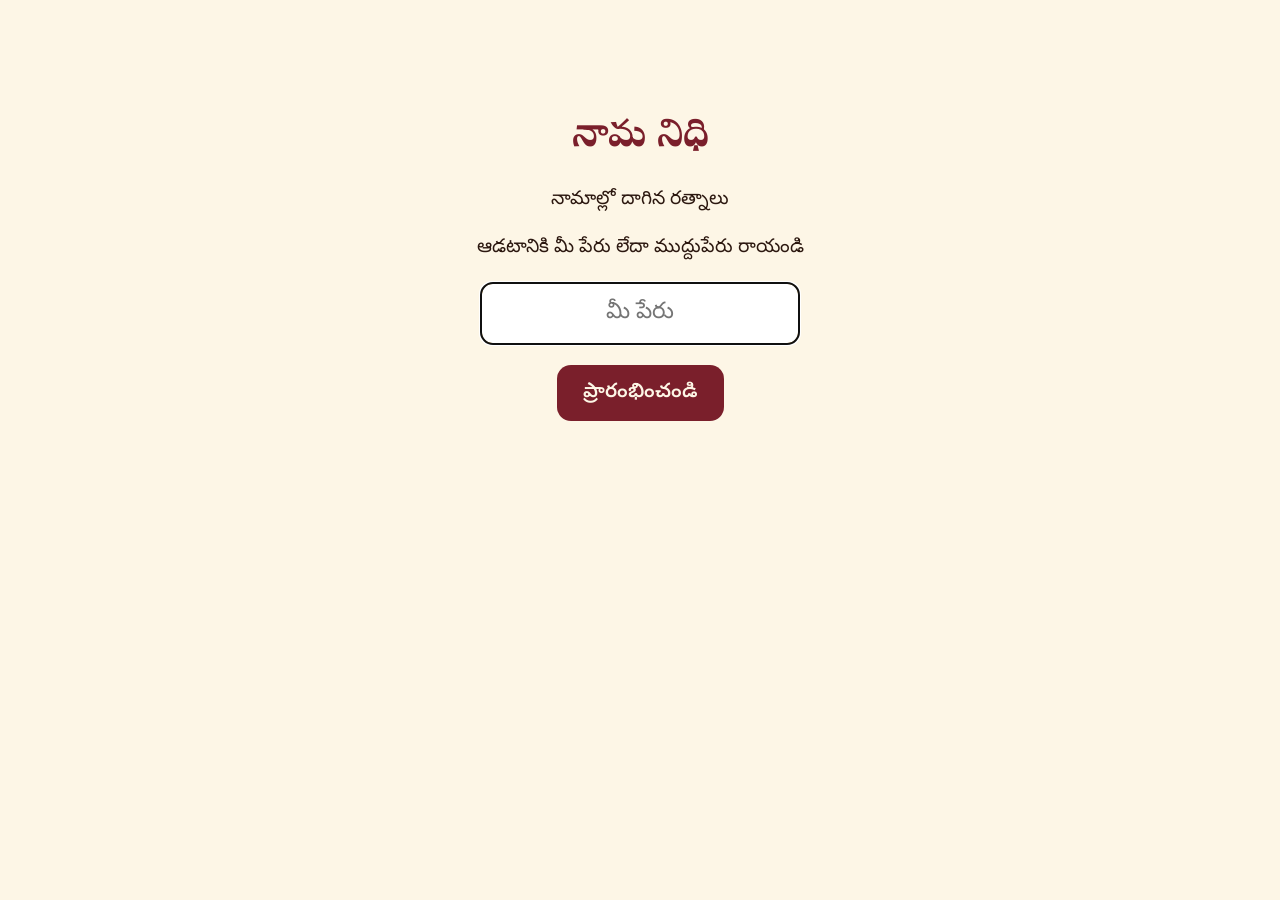
==== index.html @ 3dfd0f1e "Build Nama Nidhi v1: word-search game + Likhita Japam + Supabase scoreboard Vanilla JS/HTML/CSS, no " ====
<!doctype html>
<html lang="te">
<head>
<meta charset="UTF-8" />
<meta name="viewport" content="width=device-width, initial-scale=1, maximum-scale=1, user-scalable=no" />
<title>నామ నిధి — నామాల్లో దాగిన రత్నాలు</title>
<link rel="preconnect" href="https://fonts.googleapis.com" />
<link rel="preconnect" href="https://fonts.gstatic.com" crossorigin />
<link href="https://fonts.googleapis.com/css2?family=Noto+Serif+Telugu:wght@500;700&family=Noto+Sans+Telugu:wght@400;600;700&display=swap" rel="stylesheet" />
<link rel="stylesheet" href="css/styles.css" />
</head>
<body>
<div id="app"></div>
<script type="module" src="js/app.js"></script>
</body>
</html>
---- css/styles.css ----
:root {
  --maroon: #7a1f2b;
  --maroon-dark: #551520;
  --gold: #c99a3f;
  --gold-light: #e7c877;
  --cream: #fdf6e6;
  --cream-deep: #f5e8c6;
  --ink: #2c1810;
  --ink-soft: #5a3d2b;
  --good: #2e6b3e;
  --bad: #a3313f;
  --radius: 18px;
}

* { box-sizing: border-box; }

html, body {
  margin: 0;
  padding: 0;
  background: var(--cream);
  color: var(--ink);
  font-family: 'Noto Sans Telugu', sans-serif;
  font-size: 19px;
  line-height: 1.5;
  -webkit-tap-highlight-color: transparent;
}

h1, h2, h3, .display {
  font-family: 'Noto Serif Telugu', serif;
  color: var(--maroon);
  margin: 0 0 0.4em;
}

#app {
  max-width: 720px;
  margin: 0 auto;
  min-height: 100vh;
  padding: 20px 16px 48px;
}

.top-bar {
  display: flex;
  align-items: center;
  justify-content: space-between;
  gap: 12px;
  margin-bottom: 20px;
}

.top-bar .player {
  font-size: 0.85rem;
  color: var(--ink-soft);
}

.title-block {
  text-align: center;
  margin-bottom: 28px;
}

.title-block .tagline {
  color: var(--ink-soft);
  font-size: 0.95rem;
}

/* Buttons ---------------------------------------------------------- */

.btn {
  display: inline-flex;
  align-items: center;
  justify-content: center;
  gap: 8px;
  min-height: 56px;
  padding: 12px 24px;
  border-radius: 14px;
  border: 2px solid transparent;
  font-family: 'Noto Sans Telugu', sans-serif;
  font-size: 1.05rem;
  font-weight: 600;
  cursor: pointer;
  text-align: center;
  transition: transform 0.08s ease, background 0.15s ease;
}
.btn:active { transform: scale(0.97); }

.btn-primary {
  background: var(--maroon);
  color: var(--cream);
}
.btn-primary:hover { background: var(--maroon-dark); }

.btn-secondary {
  background: var(--cream-deep);
  color: var(--maroon);
  border-color: var(--gold);
}

.btn-link {
  background: none;
  border: none;
  color: var(--maroon);
  text-decoration: underline;
  min-height: auto;
  padding: 4px 8px;
  font-size: 0.95rem;
}

.btn-block { display: flex; width: 100%; }

.btn-row {
  display: flex;
  gap: 12px;
  flex-wrap: wrap;
  justify-content: center;
}

.speak-btn {
  min-height: 40px;
  min-width: 40px;
  border-radius: 50%;
  border: 2px solid var(--gold);
  background: var(--cream-deep);
  color: var(--maroon);
  font-size: 1.1rem;
  cursor: pointer;
  padding: 0;
}

/* Cards -------------------------------------------------------------- */

.card-grid {
  display: grid;
  grid-template-columns: repeat(auto-fit, minmax(260px, 1fr));
  gap: 16px;
}

.card {
  display: block;
  width: 100%;
  text-align: right;
  background: white;
  border: 2px solid var(--gold-light);
  border-radius: var(--radius);
  padding: 20px;
  cursor: pointer;
  font-family: inherit;
  color: var(--ink);
}
.card:active { transform: scale(0.98); }

.card .card-title {
  font-family: 'Noto Serif Telugu', serif;
  font-size: 1.3rem;
  color: var(--maroon);
  margin-bottom: 6px;
}
.card .card-sub {
  color: var(--ink-soft);
  font-size: 0.9rem;
}

.badge {
  display: inline-block;
  background: var(--gold-light);
  color: var(--maroon-dark);
  border-radius: 999px;
  padding: 2px 12px;
  font-size: 0.8rem;
  margin-top: 8px;
}

.mode-choice {
  display: grid;
  gap: 20px;
}
.mode-btn {
  padding: 32px 20px;
  border-radius: 24px;
  border: 3px solid var(--gold);
  background: linear-gradient(180deg, #fff, var(--cream-deep));
  cursor: pointer;
  text-align: center;
}
.mode-btn .display { font-size: 1.6rem; margin-bottom: 6px; }
.mode-btn .sub { color: var(--ink-soft); }

/* Name gate ------------------------------------------------------------ */

.name-gate {
  text-align: center;
  padding-top: 10vh;
}
.name-gate input {
  font-size: 1.2rem;
  padding: 14px 16px;
  border-radius: 12px;
  border: 2px solid var(--gold);
  width: 100%;
  max-width: 320px;
  margin: 20px auto;
  display: block;
  font-family: 'Noto Sans Telugu', sans-serif;
  text-align: center;
}

/* Grid / temple-arch frame --------------------------------------------- */

.grid-frame {
  border: 6px solid var(--gold);
  border-radius: 120px 120px 22px 22px;
  background: var(--cream-deep);
  padding: 22px 16px 16px;
  margin: 0 auto 20px;
  max-width: 560px;
  box-shadow: inset 0 0 0 3px var(--cream);
}

.grid {
  display: grid;
  gap: 4px;
  touch-action: none;
  user-select: none;
  margin: 0 auto;
  max-width: 480px;
}

.cell {
  aspect-ratio: 1;
  display: flex;
  align-items: center;
  justify-content: center;
  background: white;
  border-radius: 8px;
  font-weight: 700;
  font-size: clamp(0.75rem, 3vw, 1.15rem);
  color: var(--ink);
  border: 1px solid #e8dcb8;
}

.cell.selected { background: var(--gold-light); }
.cell.found { background: #dff0e2; color: var(--good); border-color: var(--good); }
.cell.wrong { background: #f6d6da; color: var(--bad); border-color: var(--bad); }
.cell.nudge { background: var(--gold-light); box-shadow: 0 0 0 3px var(--gold); animation: glow 1.2s ease-in-out infinite alternate; }

@keyframes glow {
  from { box-shadow: 0 0 0 2px var(--gold); }
  to { box-shadow: 0 0 10px 4px var(--gold); }
}

/* Hints panel ------------------------------------------------------------ */

.hints-panel {
  background: white;
  border: 2px solid var(--gold-light);
  border-radius: var(--radius);
  padding: 16px 18px;
}
.hints-panel h3 { font-size: 1.05rem; }
.hint-item {
  display: flex;
  align-items: baseline;
  gap: 8px;
  padding: 10px 0;
  border-bottom: 1px solid var(--cream-deep);
}
.hint-item:last-child { border-bottom: none; }
.hint-item .hint-word {
  font-family: 'Noto Serif Telugu', serif;
  font-weight: 700;
  color: var(--maroon);
  min-width: 2ch;
}
.hint-item.pending .hint-word { visibility: hidden; }
.hint-item .hint-meaning { color: var(--ink-soft); font-size: 0.92rem; }
.hint-item.found { opacity: 1; }
.hint-item.pending { opacity: 0.9; }

.game-toolbar {
  display: flex;
  justify-content: center;
  gap: 12px;
  margin: 16px 0;
  flex-wrap: wrap;
}

/* Japam ------------------------------------------------------------------ */

.japam-word {
  text-align: center;
  font-family: 'Noto Serif Telugu', serif;
  font-size: 2.2rem;
  color: var(--maroon);
  margin: 12px 0 20px;
}

.japam-surface {
  display: flex;
  justify-content: center;
  gap: 6px;
  flex-wrap: wrap;
  touch-action: none;
  user-select: none;
  margin-bottom: 24px;
}
.japam-surface .cell {
  width: clamp(36px, 9vw, 56px);
  aspect-ratio: 1;
  border-radius: 10px;
  font-size: clamp(1rem, 4vw, 1.4rem);
}

.mala {
  display: flex;
  justify-content: center;
  gap: 8px;
  flex-wrap: wrap;
  margin: 16px 0 24px;
}
.bead {
  width: 22px;
  height: 22px;
  border-radius: 50%;
  background: var(--cream-deep);
  border: 2px solid var(--gold);
}
.bead.filled { background: var(--gold); }

.completion-beat {
  text-align: center;
  padding: 32px 12px;
  color: var(--maroon);
  font-family: 'Noto Serif Telugu', serif;
  font-size: 1.3rem;
}

/* Scoreboard --------------------------------------------------------------- */

.score-section { margin-bottom: 28px; }
.score-table {
  width: 100%;
  border-collapse: collapse;
  background: white;
  border-radius: var(--radius);
  overflow: hidden;
  border: 2px solid var(--gold-light);
}
.score-table th, .score-table td {
  padding: 10px 14px;
  text-align: right;
  border-bottom: 1px solid var(--cream-deep);
}
.score-table th { background: var(--cream-deep); color: var(--maroon); }
.score-note { color: var(--ink-soft); font-size: 0.85rem; margin-top: 8px; }

/* Level complete ----------------------------------------------------------- */

.complete-screen {
  text-align: center;
  padding: 8vh 12px;
}
.complete-screen .glow {
  font-size: 3rem;
  margin-bottom: 16px;
}

@media (max-width: 420px) {
  html, body { font-size: 17px; }
  .grid-frame { border-radius: 80px 80px 18px 18px; padding: 16px 8px 10px; }
}
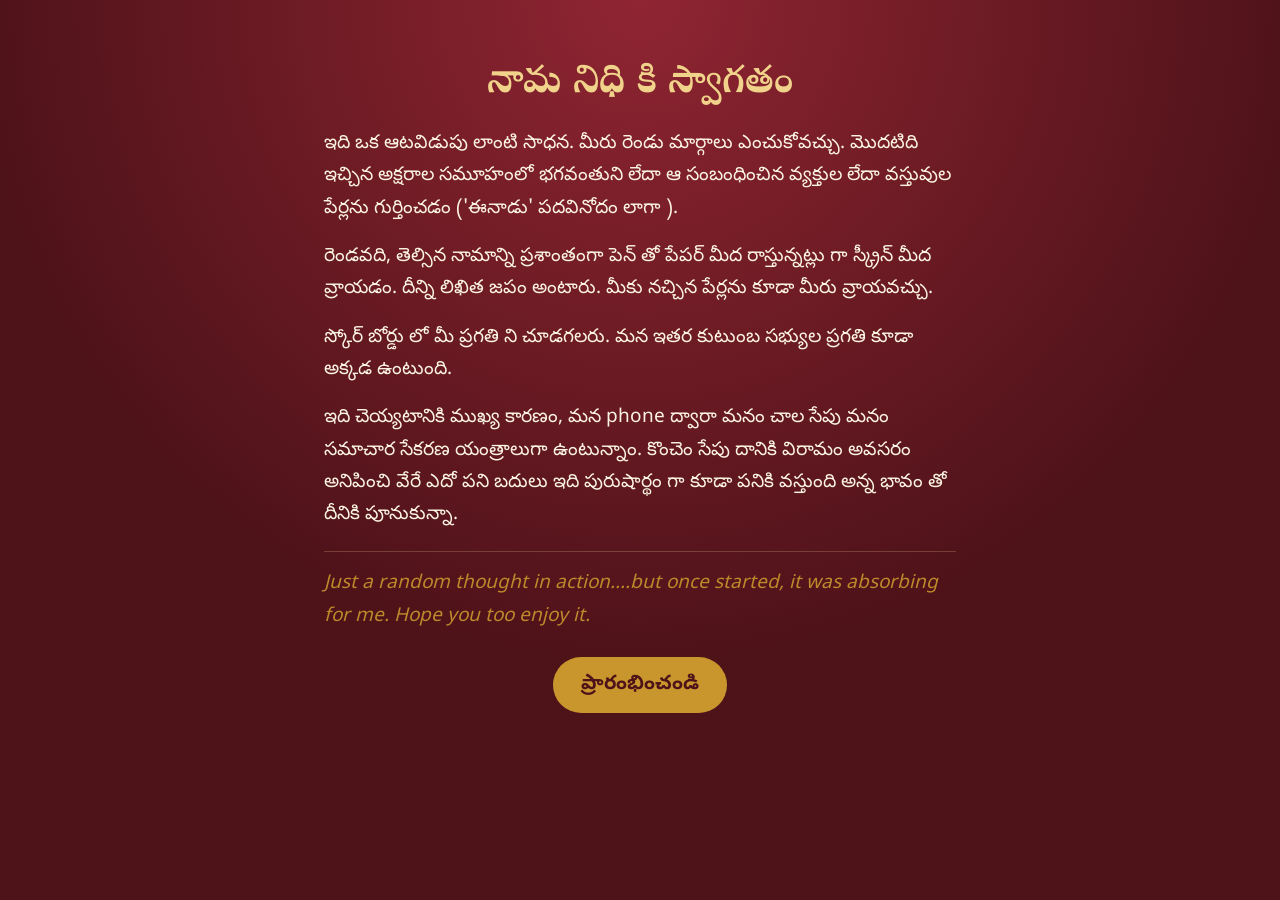
==== commit acf8ed73: "Add app icon: golden Om glow on the app's dark maroon ground Wires the user-provided icon set as the" ====
--- a/index.html
+++ b/index.html
@@ -4,6 +4,11 @@
 <meta charset="UTF-8" />
 <meta name="viewport" content="width=device-width, initial-scale=1, maximum-scale=1, user-scalable=no" />
 <title>నామ నిధి — నామాల్లో దాగిన రత్నాలు</title>
+<link rel="icon" type="image/png" sizes="32x32" href="icons/aum-32.png" />
+<link rel="icon" type="image/png" sizes="16x16" href="icons/aum-16.png" />
+<link rel="apple-touch-icon" sizes="180x180" href="icons/aum-180.png" />
+<link rel="manifest" href="site.webmanifest" />
+<meta name="theme-color" content="#4e1219" />
 <link rel="preconnect" href="https://fonts.googleapis.com" />
 <link rel="preconnect" href="https://fonts.gstatic.com" crossorigin />
 <link href="https://fonts.googleapis.com/css2?family=Noto+Serif+Telugu:wght@500;700&family=Noto+Sans+Telugu:wght@400;600;700&display=swap" rel="stylesheet" />
--- a/css/styles.css
+++ b/css/styles.css
@@ -1,34 +1,34 @@
 :root {
+  --cream: #fbf3e1;
   --maroon: #7a1f2b;
-  --maroon-dark: #551520;
-  --gold: #c99a3f;
-  --gold-light: #e7c877;
-  --cream: #fdf6e6;
-  --cream-deep: #f5e8c6;
-  --ink: #2c1810;
-  --ink-soft: #5a3d2b;
-  --good: #2e6b3e;
-  --bad: #a3313f;
+  --deep-maroon: #4e1219;
+  --gold: #c9962e;
+  --gold-light: #f0d28b;
+  --sandal: #8b5e3c;
+  --found: #3e7a4b;
+  --wrong: #b23a2e;
   --radius: 18px;
 }
 
-* { box-sizing: border-box; }
+* { box-sizing: border-box; -webkit-tap-highlight-color: transparent; }
 
 html, body {
   margin: 0;
   padding: 0;
-  background: var(--cream);
-  color: var(--ink);
+  min-height: 100vh;
+  background: radial-gradient(circle at 50% 0%, #8f2532 0%, var(--deep-maroon) 60%);
+  color: var(--cream);
   font-family: 'Noto Sans Telugu', sans-serif;
   font-size: 19px;
   line-height: 1.5;
-  -webkit-tap-highlight-color: transparent;
+  user-select: none;
 }
 
 h1, h2, h3, .display {
   font-family: 'Noto Serif Telugu', serif;
-  color: var(--maroon);
+  color: var(--gold-light);
   margin: 0 0 0.4em;
+  letter-spacing: 0.3px;
 }
 
 #app {
@@ -48,7 +48,7 @@
 
 .top-bar .player {
   font-size: 0.85rem;
-  color: var(--ink-soft);
+  color: var(--gold);
 }
 
 .title-block {
@@ -56,8 +56,8 @@
   margin-bottom: 28px;
 }
 
-.title-block .tagline {
-  color: var(--ink-soft);
+.title-block .tagline, .tagline {
+  color: var(--gold);
   font-size: 0.95rem;
 }
 
@@ -69,12 +69,12 @@
   justify-content: center;
   gap: 8px;
   min-height: 56px;
-  padding: 12px 24px;
-  border-radius: 14px;
+  padding: 12px 26px;
+  border-radius: 999px;
   border: 2px solid transparent;
   font-family: 'Noto Sans Telugu', sans-serif;
   font-size: 1.05rem;
-  font-weight: 600;
+  font-weight: 700;
   cursor: pointer;
   text-align: center;
   transition: transform 0.08s ease, background 0.15s ease;
@@ -82,21 +82,21 @@
 .btn:active { transform: scale(0.97); }
 
 .btn-primary {
-  background: var(--maroon);
-  color: var(--cream);
-}
-.btn-primary:hover { background: var(--maroon-dark); }
+  background: var(--gold);
+  color: var(--deep-maroon);
+}
+.btn-primary:hover { background: var(--gold-light); }
 
 .btn-secondary {
-  background: var(--cream-deep);
-  color: var(--maroon);
+  background: transparent;
+  color: var(--gold-light);
   border-color: var(--gold);
 }
 
 .btn-link {
   background: none;
   border: none;
-  color: var(--maroon);
+  color: var(--gold-light);
   text-decoration: underline;
   min-height: auto;
   padding: 4px 8px;
@@ -112,18 +112,6 @@
   justify-content: center;
 }
 
-.speak-btn {
-  min-height: 40px;
-  min-width: 40px;
-  border-radius: 50%;
-  border: 2px solid var(--gold);
-  background: var(--cream-deep);
-  color: var(--maroon);
-  font-size: 1.1rem;
-  cursor: pointer;
-  padding: 0;
-}
-
 /* Cards -------------------------------------------------------------- */
 
 .card-grid {
@@ -136,35 +124,38 @@
   display: block;
   width: 100%;
   text-align: right;
-  background: white;
-  border: 2px solid var(--gold-light);
+  background: linear-gradient(180deg, rgba(255, 255, 255, 0.06), rgba(0, 0, 0, 0.15));
+  border: 2px solid var(--gold);
   border-radius: var(--radius);
   padding: 20px;
   cursor: pointer;
   font-family: inherit;
-  color: var(--ink);
+  color: var(--cream);
+  box-shadow: 0 8px 20px rgba(0, 0, 0, 0.25);
 }
 .card:active { transform: scale(0.98); }
 
 .card .card-title {
   font-family: 'Noto Serif Telugu', serif;
   font-size: 1.3rem;
-  color: var(--maroon);
+  color: var(--gold-light);
   margin-bottom: 6px;
 }
 .card .card-sub {
-  color: var(--ink-soft);
+  color: var(--cream);
+  opacity: 0.8;
   font-size: 0.9rem;
 }
 
 .badge {
   display: inline-block;
   background: var(--gold-light);
-  color: var(--maroon-dark);
+  color: var(--deep-maroon);
   border-radius: 999px;
   padding: 2px 12px;
   font-size: 0.8rem;
   margin-top: 8px;
+  font-weight: 700;
 }
 
 .mode-choice {
@@ -175,12 +166,34 @@
   padding: 32px 20px;
   border-radius: 24px;
   border: 3px solid var(--gold);
-  background: linear-gradient(180deg, #fff, var(--cream-deep));
+  background: linear-gradient(180deg, rgba(255, 255, 255, 0.06), rgba(0, 0, 0, 0.15));
+  box-shadow: 0 0 0 6px rgba(201, 150, 46, 0.12), 0 12px 30px rgba(0, 0, 0, 0.35);
   cursor: pointer;
   text-align: center;
-}
-.mode-btn .display { font-size: 1.6rem; margin-bottom: 6px; }
-.mode-btn .sub { color: var(--ink-soft); }
+  color: var(--cream);
+}
+.mode-btn .display { font-size: 1.6rem; margin-bottom: 6px; color: var(--gold-light); }
+.mode-btn .sub { color: var(--cream); opacity: 0.85; }
+
+/* Intro ------------------------------------------------------------------ */
+
+.intro-screen {
+  max-width: 640px;
+  margin: 0 auto;
+  padding: 4vh 4px 2vh;
+}
+.intro-screen p {
+  margin: 0 0 16px;
+  line-height: 1.7;
+}
+.intro-screen .intro-signature {
+  margin-top: 20px;
+  padding-top: 16px;
+  border-top: 1px solid rgba(240, 210, 139, 0.25);
+  font-style: italic;
+  color: var(--gold);
+  opacity: 0.9;
+}
 
 /* Name gate ------------------------------------------------------------ */
 
@@ -188,7 +201,8 @@
   text-align: center;
   padding-top: 10vh;
 }
-.name-gate input {
+
+.text-input {
   font-size: 1.2rem;
   padding: 14px 16px;
   border-radius: 12px;
@@ -199,18 +213,26 @@
   display: block;
   font-family: 'Noto Sans Telugu', sans-serif;
   text-align: center;
+  background: var(--cream);
+  color: var(--deep-maroon);
+}
+
+.custom-word-block {
+  margin-top: 28px;
+  padding-top: 20px;
+  border-top: 1px solid rgba(240, 210, 139, 0.25);
 }
 
 /* Grid / temple-arch frame --------------------------------------------- */
 
 .grid-frame {
-  border: 6px solid var(--gold);
-  border-radius: 120px 120px 22px 22px;
-  background: var(--cream-deep);
-  padding: 22px 16px 16px;
+  border: 3px solid var(--gold);
+  border-radius: 24px 24px 10px 10px;
+  background: linear-gradient(180deg, rgba(255, 255, 255, 0.04), rgba(0, 0, 0, 0.15));
+  padding: 16px;
   margin: 0 auto 20px;
   max-width: 560px;
-  box-shadow: inset 0 0 0 3px var(--cream);
+  box-shadow: 0 0 0 6px rgba(201, 150, 46, 0.15), 0 12px 30px rgba(0, 0, 0, 0.4);
 }
 
 .grid {
@@ -227,18 +249,24 @@
   display: flex;
   align-items: center;
   justify-content: center;
-  background: white;
+  background: var(--cream);
   border-radius: 8px;
   font-weight: 700;
-  font-size: clamp(0.75rem, 3vw, 1.15rem);
-  color: var(--ink);
-  border: 1px solid #e8dcb8;
+  font-size: var(--cell-font-size, clamp(0.75rem, 3vw, 1.15rem));
+  color: var(--deep-maroon);
+  transition: background 0.15s, color 0.15s, transform 0.1s;
 }
 
 .cell.selected { background: var(--gold-light); }
-.cell.found { background: #dff0e2; color: var(--good); border-color: var(--good); }
-.cell.wrong { background: #f6d6da; color: var(--bad); border-color: var(--bad); }
+.cell.found { background: var(--found); color: #fff; }
+.cell.wrong { background: var(--wrong); color: #fff; }
 .cell.nudge { background: var(--gold-light); box-shadow: 0 0 0 3px var(--gold); animation: glow 1.2s ease-in-out infinite alternate; }
+.cell.direction-hint { box-shadow: 0 0 0 3px var(--found); animation: glow-green 0.8s ease-in-out infinite alternate; }
+
+@keyframes glow-green {
+  from { box-shadow: 0 0 0 2px var(--found); }
+  to { box-shadow: 0 0 8px 3px var(--found); }
+}
 
 @keyframes glow {
   from { box-shadow: 0 0 0 2px var(--gold); }
@@ -248,30 +276,38 @@
 /* Hints panel ------------------------------------------------------------ */
 
 .hints-panel {
-  background: white;
-  border: 2px solid var(--gold-light);
-  border-radius: var(--radius);
-  padding: 16px 18px;
-}
-.hints-panel h3 { font-size: 1.05rem; }
+  background: transparent;
+  padding: 0;
+}
+.hints-panel h3 {
+  font-size: 1.05rem;
+  color: var(--gold-light);
+  border-bottom: 1px solid rgba(240, 210, 139, 0.35);
+  padding-bottom: 6px;
+}
 .hint-item {
   display: flex;
   align-items: baseline;
-  gap: 8px;
-  padding: 10px 0;
-  border-bottom: 1px solid var(--cream-deep);
-}
-.hint-item:last-child { border-bottom: none; }
+  gap: 10px;
+  padding: 10px 12px;
+  border-radius: 12px;
+  background: rgba(255, 255, 255, 0.06);
+  margin-bottom: 8px;
+}
 .hint-item .hint-word {
   font-family: 'Noto Serif Telugu', serif;
   font-weight: 700;
-  color: var(--maroon);
-  min-width: 2ch;
-}
-.hint-item.pending .hint-word { visibility: hidden; }
-.hint-item .hint-meaning { color: var(--ink-soft); font-size: 0.92rem; }
-.hint-item.found { opacity: 1; }
-.hint-item.pending { opacity: 0.9; }
+  color: var(--gold-light);
+  min-width: 3ch;
+}
+.hint-item.pending .hint-word {
+  color: transparent;
+  text-shadow: 0 0 8px rgba(240, 210, 139, 0.5);
+  background: rgba(240, 210, 139, 0.15);
+  border-radius: 6px;
+}
+.hint-item .hint-meaning { color: var(--cream); opacity: 0.85; font-size: 0.92rem; }
+.hint-item.found { background: rgba(62, 122, 75, 0.35); }
 
 .game-toolbar {
   display: flex;
@@ -287,24 +323,26 @@
   text-align: center;
   font-family: 'Noto Serif Telugu', serif;
   font-size: 2.2rem;
-  color: var(--maroon);
+  color: var(--gold-light);
   margin: 12px 0 20px;
 }
 
-.japam-surface {
-  display: flex;
-  justify-content: center;
-  gap: 6px;
-  flex-wrap: wrap;
+.japam-surface-frame {
+  border: 3px solid var(--gold);
+  border-radius: 24px 24px 10px 10px;
+  background: var(--cream);
+  padding: 8px;
+  margin: 0 auto 24px;
+  max-width: 640px;
+  box-shadow: 0 0 0 6px rgba(201, 150, 46, 0.15), 0 12px 30px rgba(0, 0, 0, 0.4);
+}
+.japam-surface-frame canvas {
+  display: block;
+  width: 100%;
+  height: auto;
   touch-action: none;
   user-select: none;
-  margin-bottom: 24px;
-}
-.japam-surface .cell {
-  width: clamp(36px, 9vw, 56px);
-  aspect-ratio: 1;
-  border-radius: 10px;
-  font-size: clamp(1rem, 4vw, 1.4rem);
+  border-radius: 12px;
 }
 
 .mala {
@@ -318,7 +356,7 @@
   width: 22px;
   height: 22px;
   border-radius: 50%;
-  background: var(--cream-deep);
+  background: rgba(255, 255, 255, 0.06);
   border: 2px solid var(--gold);
 }
 .bead.filled { background: var(--gold); }
@@ -326,7 +364,7 @@
 .completion-beat {
   text-align: center;
   padding: 32px 12px;
-  color: var(--maroon);
+  color: var(--gold-light);
   font-family: 'Noto Serif Telugu', serif;
   font-size: 1.3rem;
 }
@@ -337,31 +375,34 @@
 .score-table {
   width: 100%;
   border-collapse: collapse;
-  background: white;
+  background: rgba(255, 255, 255, 0.04);
   border-radius: var(--radius);
   overflow: hidden;
-  border: 2px solid var(--gold-light);
+  border: 2px solid var(--gold);
 }
 .score-table th, .score-table td {
   padding: 10px 14px;
   text-align: right;
-  border-bottom: 1px solid var(--cream-deep);
-}
-.score-table th { background: var(--cream-deep); color: var(--maroon); }
-.score-note { color: var(--ink-soft); font-size: 0.85rem; margin-top: 8px; }
+  border-bottom: 1px solid rgba(240, 210, 139, 0.2);
+  color: var(--cream);
+}
+.score-table th { background: rgba(0, 0, 0, 0.2); color: var(--gold-light); }
+.score-note { color: var(--gold); opacity: 0.9; font-size: 0.85rem; margin-top: 8px; }
+.field-error { color: var(--wrong); font-size: 0.9rem; margin-top: 6px; }
 
 /* Level complete ----------------------------------------------------------- */
 
 .complete-screen {
   text-align: center;
   padding: 8vh 12px;
-}
-.complete-screen .glow {
+  color: var(--gold-light);
+}
+.complete-screen .glow, .completion-beat .glow {
   font-size: 3rem;
   margin-bottom: 16px;
 }
 
 @media (max-width: 420px) {
   html, body { font-size: 17px; }
-  .grid-frame { border-radius: 80px 80px 18px 18px; padding: 16px 8px 10px; }
-}
+  .grid-frame { border-radius: 18px 18px 8px 8px; padding: 12px; }
+}
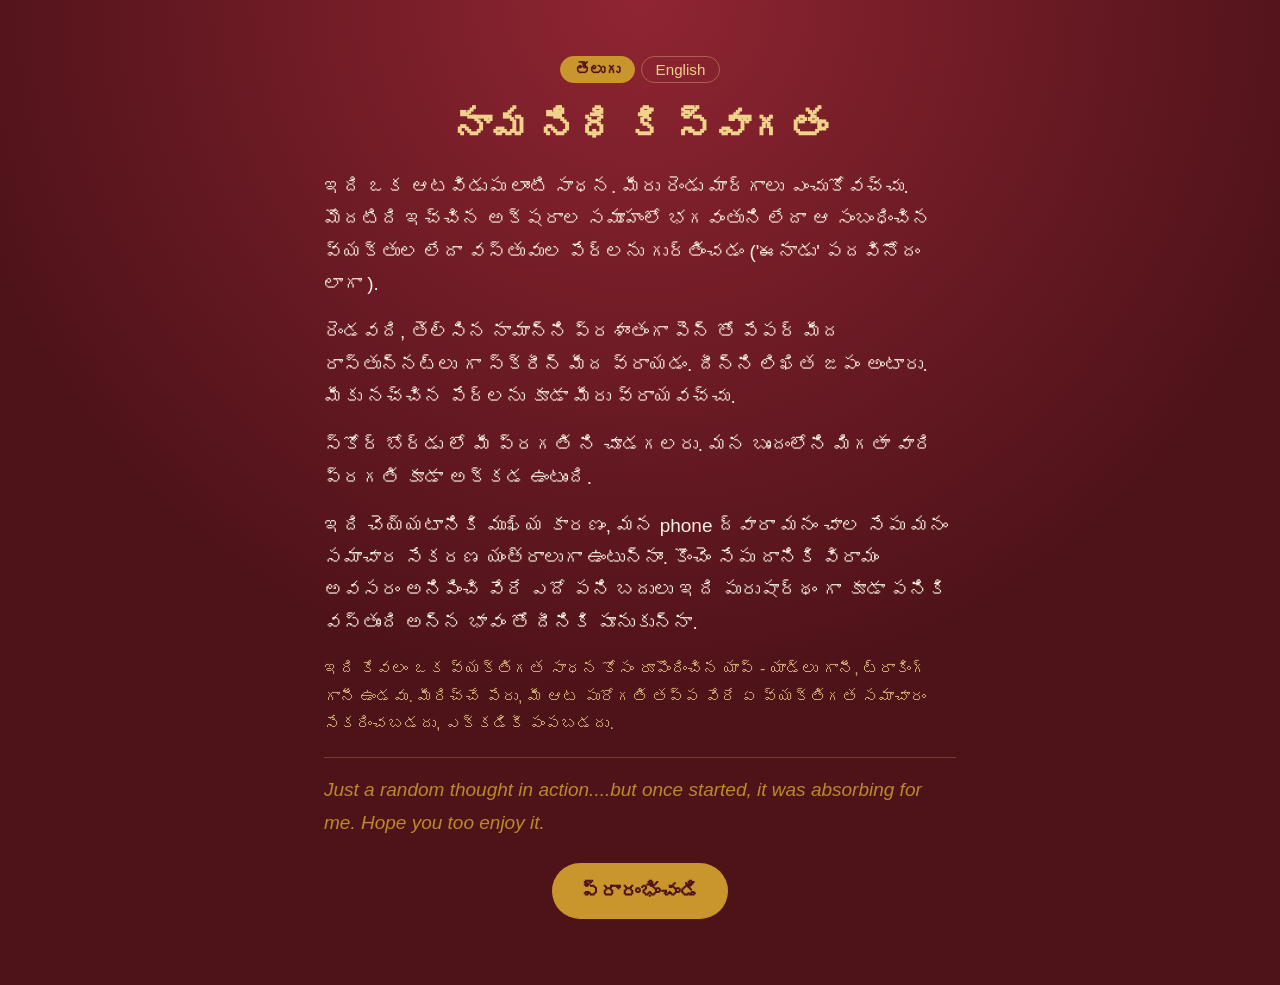
==== commit 0f9af789: "Fix stored XSS in player names/leaderboard, add CSP, pin supabase-js Found while doing a security pa" ====
--- a/index.html
+++ b/index.html
@@ -9,6 +9,10 @@
 <link rel="apple-touch-icon" sizes="180x180" href="icons/aum-180.png" />
 <link rel="manifest" href="site.webmanifest" />
 <meta name="theme-color" content="#4e1219" />
+<!-- Defense-in-depth: even if an escaping bug ever slipped a stray tag
+     into rendered HTML (see js/app.js's escapeHtml), this blocks it from
+     loading or running anything outside what the app itself needs. -->
+<meta http-equiv="Content-Security-Policy" content="default-src 'self'; script-src 'self' https://esm.sh; style-src 'self' 'unsafe-inline' https://fonts.googleapis.com; font-src https://fonts.gstatic.com; img-src 'self' data:; connect-src 'self' https://esm.sh https://*.supabase.co; object-src 'none'; base-uri 'self';" />
 <link rel="preconnect" href="https://fonts.googleapis.com" />
 <link rel="preconnect" href="https://fonts.gstatic.com" crossorigin />
 <link href="https://fonts.googleapis.com/css2?family=Noto+Serif+Telugu:wght@500;700&family=Noto+Sans+Telugu:wght@400;600;700&display=swap" rel="stylesheet" />
--- a/css/styles.css
+++ b/css/styles.css
@@ -8,6 +8,9 @@
   --found: #3e7a4b;
   --wrong: #b23a2e;
   --radius: 18px;
+  --pearl: #f2ead9;
+  --gem: #c9962e;
+  --diamond: #bfe3f0;
 }
 
 * { box-sizing: border-box; -webkit-tap-highlight-color: transparent; }
@@ -51,9 +54,43 @@
   color: var(--gold);
 }
 
+.lang-toggle {
+  display: flex;
+  justify-content: center;
+  gap: 6px;
+  margin-bottom: 16px;
+}
+
+.lang-pill {
+  border: 1px solid rgba(240, 210, 139, 0.35);
+  background: transparent;
+  color: var(--gold-light);
+  border-radius: 999px;
+  padding: 4px 14px;
+  font-size: 0.8rem;
+  min-height: auto;
+  cursor: pointer;
+}
+
+.lang-pill.active {
+  background: var(--gold);
+  color: var(--deep-maroon);
+  border-color: var(--gold);
+  font-weight: 600;
+}
+
 .title-block {
   text-align: center;
   margin-bottom: 28px;
+}
+
+.home-logo {
+  display: block;
+  margin: 0 auto 14px;
+  width: 88px;
+  height: 88px;
+  border-radius: 20px;
+  box-shadow: 0 6px 18px rgba(0, 0, 0, 0.35), 0 0 0 1px rgba(240, 210, 139, 0.15);
 }
 
 .title-block .tagline, .tagline {
@@ -157,6 +194,9 @@
   margin-top: 8px;
   font-weight: 700;
 }
+.badge.soon { background: rgba(240, 210, 139, 0.25); color: var(--gold-light); }
+
+.card.locked { opacity: 0.5; cursor: not-allowed; }
 
 .mode-choice {
   display: grid;
@@ -174,6 +214,17 @@
 }
 .mode-btn .display { font-size: 1.6rem; margin-bottom: 6px; color: var(--gold-light); }
 .mode-btn .sub { color: var(--cream); opacity: 0.85; }
+.mode-btn.new { box-shadow: 0 0 0 6px rgba(201, 150, 46, 0.22), 0 12px 30px rgba(0, 0, 0, 0.35); }
+.mode-btn .new-tag {
+  display: inline-block;
+  background: var(--gold-light);
+  color: var(--deep-maroon);
+  border-radius: 999px;
+  padding: 2px 12px;
+  font-size: 0.75rem;
+  font-weight: 700;
+  margin-bottom: 8px;
+}
 
 /* Intro ------------------------------------------------------------------ */
 
@@ -185,6 +236,11 @@
 .intro-screen p {
   margin: 0 0 16px;
   line-height: 1.7;
+}
+.intro-screen .intro-privacy-note {
+  font-size: 0.85rem;
+  color: var(--gold-light);
+  opacity: 0.8;
 }
 .intro-screen .intro-signature {
   margin-top: 20px;
@@ -245,6 +301,7 @@
 }
 
 .cell {
+  position: relative;
   aspect-ratio: 1;
   display: flex;
   align-items: center;
@@ -261,11 +318,26 @@
 .cell.found { background: var(--found); color: #fff; }
 .cell.wrong { background: var(--wrong); color: #fff; }
 .cell.nudge { background: var(--gold-light); box-shadow: 0 0 0 3px var(--gold); animation: glow 1.2s ease-in-out infinite alternate; }
-.cell.direction-hint { box-shadow: 0 0 0 3px var(--found); animation: glow-green 0.8s ease-in-out infinite alternate; }
-
-@keyframes glow-green {
-  from { box-shadow: 0 0 0 2px var(--found); }
-  to { box-shadow: 0 0 8px 3px var(--found); }
+
+/* A small arrow badge showing which way the current drag is heading -
+   purely the geometry of the drag, not a hint toward any answer. */
+.cell.direction-pointer::after {
+  content: "➤";
+  position: absolute;
+  top: 1px;
+  right: 1px;
+  font-size: 0.5em;
+  line-height: 1;
+  color: var(--deep-maroon);
+  background: var(--gold);
+  border-radius: 50%;
+  width: 1.5em;
+  height: 1.5em;
+  display: flex;
+  align-items: center;
+  justify-content: center;
+  transform: rotate(var(--pointer-angle, 0deg));
+  pointer-events: none;
 }
 
 @keyframes glow {
@@ -307,7 +379,22 @@
   border-radius: 6px;
 }
 .hint-item .hint-meaning { color: var(--cream); opacity: 0.85; font-size: 0.92rem; }
+.hint-item .hint-count { color: var(--gold); opacity: 0.8; font-size: 0.85rem; white-space: nowrap; }
 .hint-item.found { background: rgba(62, 122, 75, 0.35); }
+
+.gem-icon {
+  display: inline-flex;
+  align-items: center;
+  justify-content: center;
+  flex: none;
+  width: 1.15em;
+  height: 1.15em;
+  vertical-align: -0.2em;
+}
+.gem-icon svg { display: block; width: 100%; height: 100%; }
+.gem-icon.gem-easy { color: var(--pearl); }
+.gem-icon.gem-medium { color: var(--gem); }
+.gem-icon.gem-difficult { color: var(--diamond); }
 
 .game-toolbar {
   display: flex;
@@ -318,6 +405,20 @@
 }
 
 /* Japam ------------------------------------------------------------------ */
+
+.landscape-hint {
+  text-align: center;
+  font-size: 0.8rem;
+  color: var(--gold-light);
+  opacity: 0.75;
+  margin: 0 0 8px;
+}
+
+@media (orientation: landscape) {
+  .landscape-hint {
+    display: none;
+  }
+}
 
 .japam-word {
   text-align: center;
@@ -401,6 +502,18 @@
   font-size: 3rem;
   margin-bottom: 16px;
 }
+.complete-screen .about-box {
+  text-align: right;
+  background: rgba(255, 255, 255, 0.05);
+  border: 1px solid rgba(240, 210, 139, 0.3);
+  border-radius: 14px;
+  padding: 16px 18px;
+  margin: 22px auto;
+  max-width: 520px;
+  font-size: 0.95rem;
+  color: var(--cream);
+  line-height: 1.7;
+}
 
 @media (max-width: 420px) {
   html, body { font-size: 17px; }
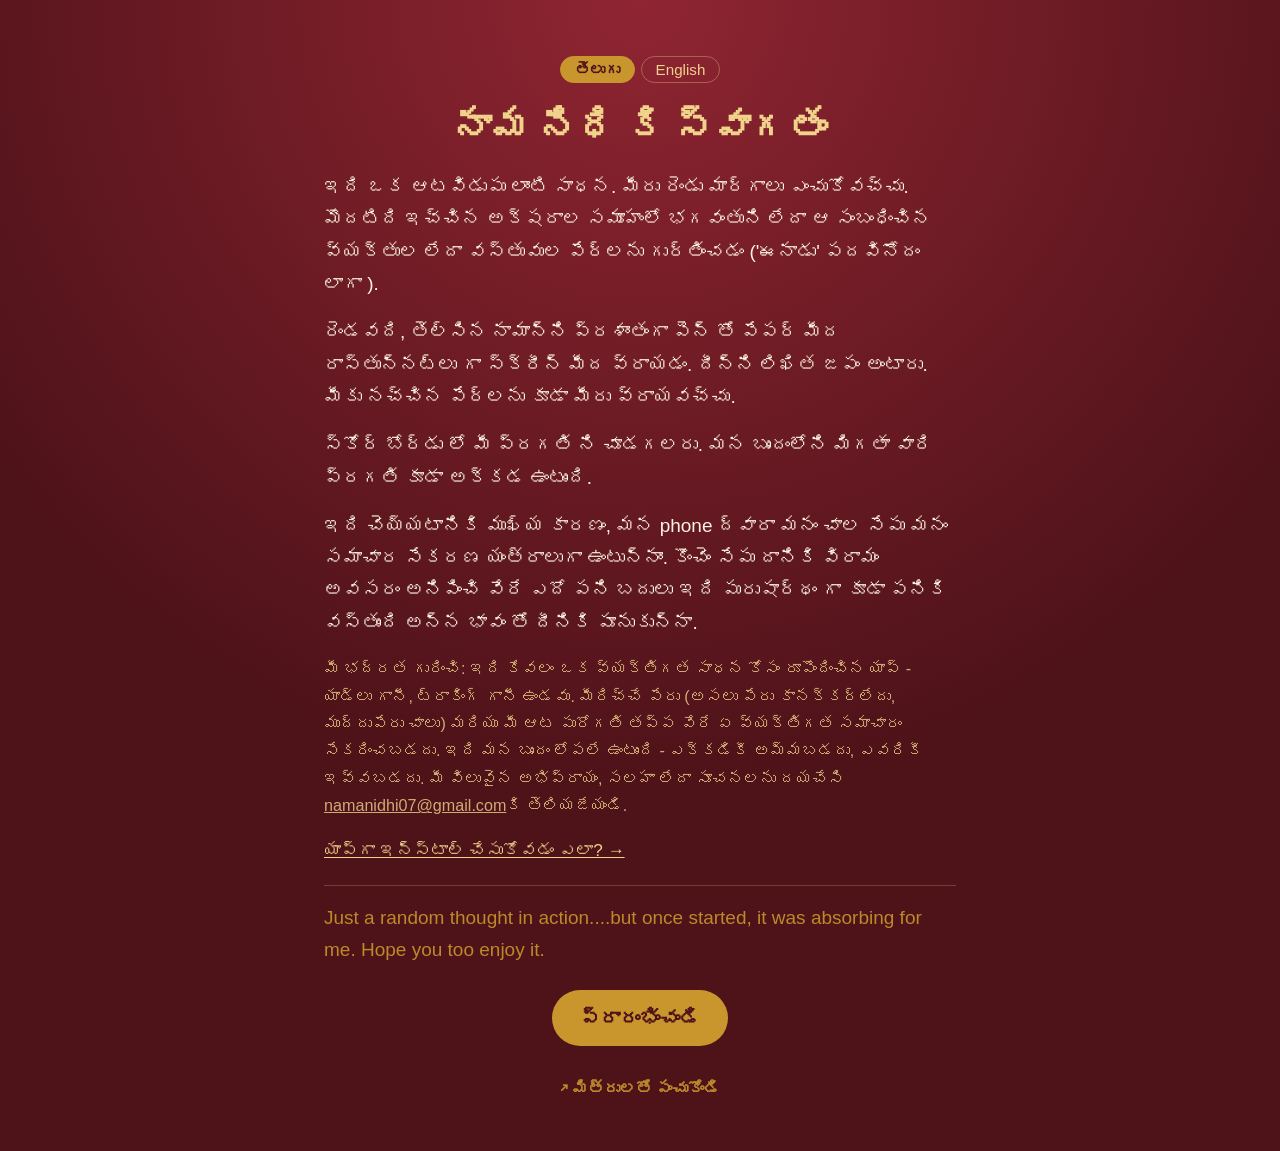
==== commit 0d0cdfe5: "Render English Likhita Japam words in a joined cursive style English tracing used the same bold bloc" ====
--- a/index.html
+++ b/index.html
@@ -15,7 +15,7 @@
 <meta http-equiv="Content-Security-Policy" content="default-src 'self'; script-src 'self' https://esm.sh; style-src 'self' 'unsafe-inline' https://fonts.googleapis.com; font-src https://fonts.gstatic.com; img-src 'self' data:; connect-src 'self' https://esm.sh https://*.supabase.co; object-src 'none'; base-uri 'self';" />
 <link rel="preconnect" href="https://fonts.googleapis.com" />
 <link rel="preconnect" href="https://fonts.gstatic.com" crossorigin />
-<link href="https://fonts.googleapis.com/css2?family=Noto+Serif+Telugu:wght@500;700&family=Noto+Sans+Telugu:wght@400;600;700&display=swap" rel="stylesheet" />
+<link href="https://fonts.googleapis.com/css2?family=Noto+Serif+Telugu:wght@500;700&family=Noto+Sans+Telugu:wght@400;600;700&family=Dancing+Script:wght@700&display=swap" rel="stylesheet" />
 <link rel="stylesheet" href="css/styles.css" />
 </head>
 <body>
--- a/css/styles.css
+++ b/css/styles.css
@@ -41,6 +41,38 @@
   padding: 20px 16px 48px;
 }
 
+.global-feedback-note {
+  margin: 28px 0 0;
+  padding-top: 12px;
+  border-top: 1px solid rgba(240, 210, 139, 0.18);
+  text-align: center;
+  font-size: 0.78rem;
+  color: var(--gold-light);
+  opacity: 0.75;
+}
+.global-feedback-note a {
+  color: var(--gold-light);
+  text-decoration: underline;
+  opacity: 1;
+}
+
+.global-share-row {
+  margin: 10px 0 0;
+  text-align: center;
+}
+.global-share-row a {
+  display: inline-block;
+  color: var(--gold);
+  font-size: 0.85rem;
+  font-weight: 600;
+  text-decoration: none;
+  opacity: 0.9;
+}
+.global-share-row a:hover {
+  opacity: 1;
+  text-decoration: underline;
+}
+
 .top-bar {
   display: flex;
   align-items: center;
@@ -242,11 +274,23 @@
   color: var(--gold-light);
   opacity: 0.8;
 }
+.intro-screen .intro-privacy-note a {
+  color: var(--gold-light);
+  text-decoration: underline;
+  opacity: 1;
+}
+.intro-screen .install-guide-link {
+  margin-top: 10px;
+  font-size: 0.9rem;
+}
+.intro-screen .install-guide-link a {
+  color: var(--gold-light);
+  text-decoration: underline;
+}
 .intro-screen .intro-signature {
   margin-top: 20px;
   padding-top: 16px;
   border-top: 1px solid rgba(240, 210, 139, 0.25);
-  font-style: italic;
   color: var(--gold);
   opacity: 0.9;
 }
@@ -279,6 +323,21 @@
   border-top: 1px solid rgba(240, 210, 139, 0.25);
 }
 
+.resume-notice {
+  background: rgba(255, 255, 255, 0.06);
+  border: 2px solid var(--gold);
+  border-radius: 14px;
+  padding: 16px 18px;
+  margin: 20px auto 0;
+  max-width: 380px;
+}
+.resume-notice-text {
+  margin: 0 0 14px;
+  font-size: 0.92rem;
+  line-height: 1.6;
+  color: var(--cream);
+}
+
 /* Grid / temple-arch frame --------------------------------------------- */
 
 .grid-frame {
@@ -298,14 +357,18 @@
   user-select: none;
   margin: 0 auto;
   max-width: 480px;
+  width: 100%;
 }
 
 .cell {
   position: relative;
   aspect-ratio: 1;
+  min-width: 0;
+  min-height: 0;
   display: flex;
   align-items: center;
   justify-content: center;
+  overflow: hidden;
   background: var(--cream);
   border-radius: 8px;
   font-weight: 700;
@@ -473,6 +536,14 @@
 /* Scoreboard --------------------------------------------------------------- */
 
 .score-section { margin-bottom: 28px; }
+.gem-legend {
+  font-size: 0.85rem;
+  color: var(--gold-light);
+  opacity: 0.85;
+  margin: 0 0 12px;
+  line-height: 1.5;
+}
+.gem-legend .gem-icon { margin: 0 1px; }
 .score-table {
   width: 100%;
   border-collapse: collapse;
@@ -488,6 +559,8 @@
   color: var(--cream);
 }
 .score-table th { background: rgba(0, 0, 0, 0.2); color: var(--gold-light); }
+.score-toggle { text-align: center; margin: 10px 0 0; }
+.score-toggle button { font-size: 0.9rem; }
 .score-note { color: var(--gold); opacity: 0.9; font-size: 0.85rem; margin-top: 8px; }
 .field-error { color: var(--wrong); font-size: 0.9rem; margin-top: 6px; }
 
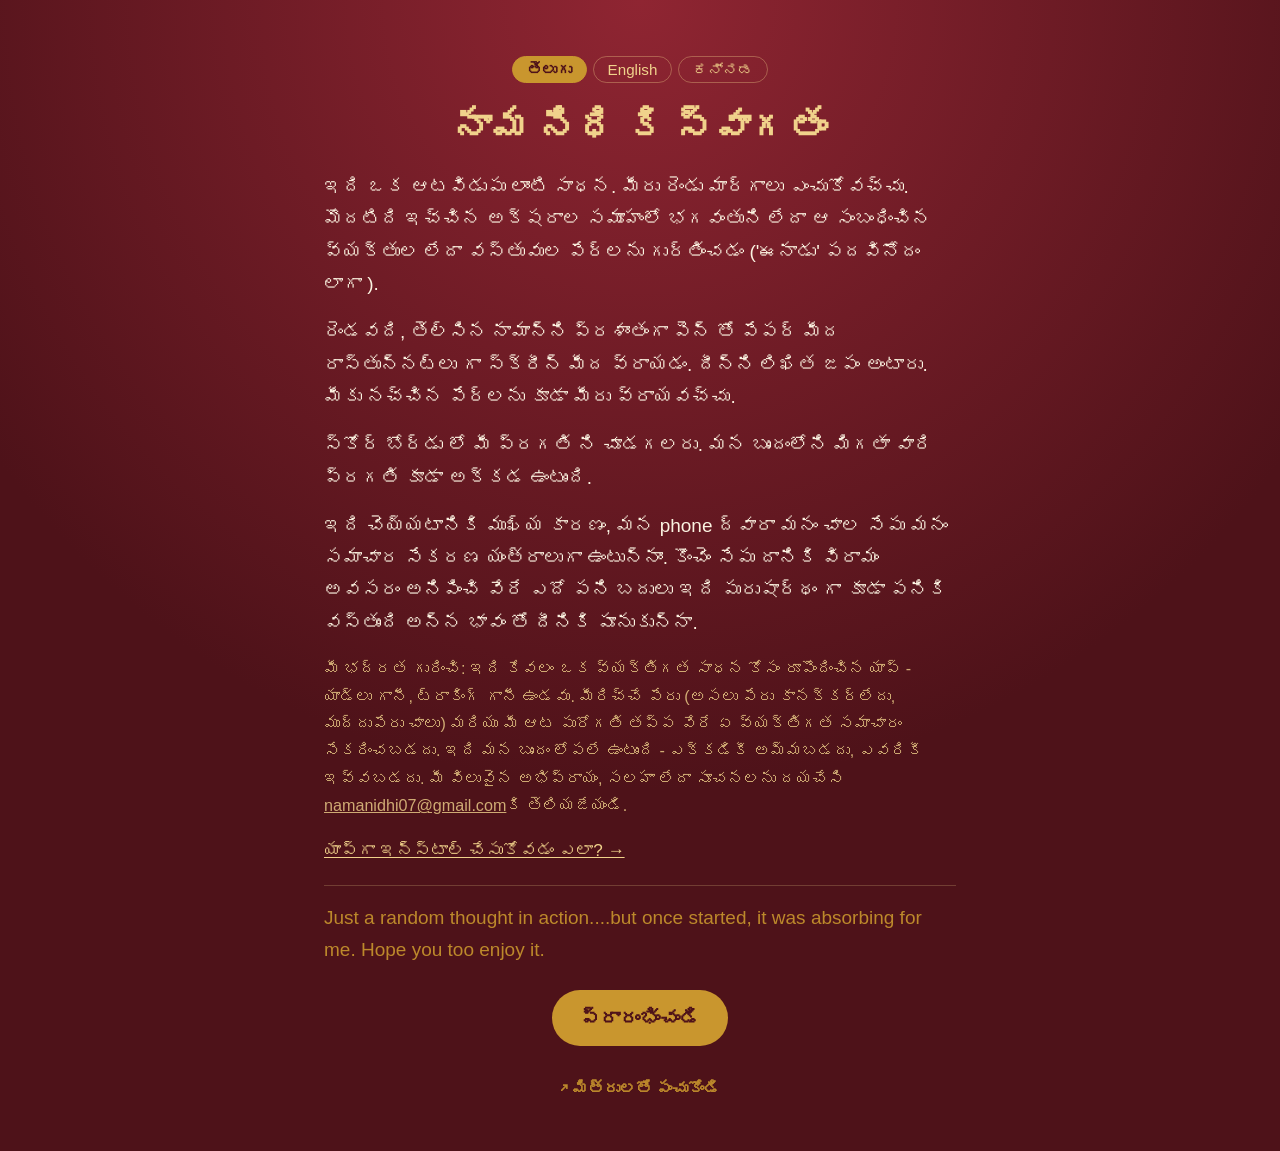
==== commit e1fcacc9: "Add Kannada as a third language Generalizes the te/en language system to N languages and adds Kannad" ====
--- a/index.html
+++ b/index.html
@@ -15,7 +15,7 @@
 <meta http-equiv="Content-Security-Policy" content="default-src 'self'; script-src 'self' https://esm.sh; style-src 'self' 'unsafe-inline' https://fonts.googleapis.com; font-src https://fonts.gstatic.com; img-src 'self' data:; connect-src 'self' https://esm.sh https://*.supabase.co; object-src 'none'; base-uri 'self';" />
 <link rel="preconnect" href="https://fonts.googleapis.com" />
 <link rel="preconnect" href="https://fonts.gstatic.com" crossorigin />
-<link href="https://fonts.googleapis.com/css2?family=Noto+Serif+Telugu:wght@500;700&family=Noto+Sans+Telugu:wght@400;600;700&family=Dancing+Script:wght@700&display=swap" rel="stylesheet" />
+<link href="https://fonts.googleapis.com/css2?family=Noto+Serif+Telugu:wght@500;700&family=Noto+Sans+Telugu:wght@400;600;700&family=Noto+Serif+Kannada:wght@500;700&family=Noto+Sans+Kannada:wght@400;600;700&display=swap" rel="stylesheet" />
 <link rel="stylesheet" href="css/styles.css" />
 </head>
 <body>
--- a/css/styles.css
+++ b/css/styles.css
@@ -21,14 +21,14 @@
   min-height: 100vh;
   background: radial-gradient(circle at 50% 0%, #8f2532 0%, var(--deep-maroon) 60%);
   color: var(--cream);
-  font-family: 'Noto Sans Telugu', sans-serif;
+  font-family: 'Noto Sans Telugu', 'Noto Sans Kannada', sans-serif;
   font-size: 19px;
   line-height: 1.5;
   user-select: none;
 }
 
 h1, h2, h3, .display {
-  font-family: 'Noto Serif Telugu', serif;
+  font-family: 'Noto Serif Telugu', 'Noto Serif Kannada', serif;
   color: var(--gold-light);
   margin: 0 0 0.4em;
   letter-spacing: 0.3px;
@@ -88,6 +88,7 @@
 
 .lang-toggle {
   display: flex;
+  flex-wrap: wrap;
   justify-content: center;
   gap: 6px;
   margin-bottom: 16px;
@@ -141,7 +142,7 @@
   padding: 12px 26px;
   border-radius: 999px;
   border: 2px solid transparent;
-  font-family: 'Noto Sans Telugu', sans-serif;
+  font-family: 'Noto Sans Telugu', 'Noto Sans Kannada', sans-serif;
   font-size: 1.05rem;
   font-weight: 700;
   cursor: pointer;
@@ -205,7 +206,7 @@
 .card:active { transform: scale(0.98); }
 
 .card .card-title {
-  font-family: 'Noto Serif Telugu', serif;
+  font-family: 'Noto Serif Telugu', 'Noto Serif Kannada', serif;
   font-size: 1.3rem;
   color: var(--gold-light);
   margin-bottom: 6px;
@@ -311,7 +312,7 @@
   max-width: 320px;
   margin: 20px auto;
   display: block;
-  font-family: 'Noto Sans Telugu', sans-serif;
+  font-family: 'Noto Sans Telugu', 'Noto Sans Kannada', sans-serif;
   text-align: center;
   background: var(--cream);
   color: var(--deep-maroon);
@@ -351,6 +352,7 @@
 }
 
 .grid {
+  position: relative;
   display: grid;
   gap: 4px;
   touch-action: none;
@@ -379,8 +381,41 @@
 
 .cell.selected { background: var(--gold-light); }
 .cell.found { background: var(--found); color: #fff; }
+.cell.found.via-hint { background: var(--gold); color: var(--deep-maroon); }
 .cell.wrong { background: var(--wrong); color: #fff; }
-.cell.nudge { background: var(--gold-light); box-shadow: 0 0 0 3px var(--gold); animation: glow 1.2s ease-in-out infinite alternate; }
+
+/* Celebratory pop of the gem just earned - rises and fades from the
+   middle of the found word (see popGemFeedback in app.js). Appended to
+   .grid itself (not the found .cell) and positioned with an inline
+   left/top in px, since .cell has overflow:hidden and would otherwise
+   clip the animation the moment it started rising past the cell's edge.
+   Sized off --cell-font-size (set inline on .grid, so it inherits down)
+   rather than its own font-size, so it stays proportional to the grid's
+   letters at any grid size instead of a fixed em relative to .grid's own
+   (unrelated) font-size. */
+.gem-pop {
+  position: absolute;
+  width: calc(var(--cell-font-size, 1.5rem) * 1.8);
+  height: calc(var(--cell-font-size, 1.5rem) * 1.8);
+  pointer-events: none;
+  z-index: 5;
+  animation: gem-pop 1.3s ease-out forwards;
+}
+.gem-pop svg { display: block; width: 100%; height: 100%; }
+.gem-pop-easy { color: var(--pearl); }
+.gem-pop-medium { color: var(--gem); }
+.gem-pop-difficult { color: var(--diamond); }
+
+/* Starts right at the found word, at normal gem-icon size, then grows
+   into a big burst roughly as large as the grid itself before fading -
+   the original small rise-and-fade version was too quick and too small
+   to reliably notice. */
+@keyframes gem-pop {
+  0% { transform: translate(-50%, -50%) scale(0.3); opacity: 0; }
+  15% { transform: translate(-50%, -50%) scale(1); opacity: 1; }
+  70% { transform: translate(-50%, -50%) scale(10); opacity: 0.55; }
+  100% { transform: translate(-50%, -50%) scale(12); opacity: 0; }
+}
 
 /* A small arrow badge showing which way the current drag is heading -
    purely the geometry of the drag, not a hint toward any answer. */
@@ -403,11 +438,6 @@
   pointer-events: none;
 }
 
-@keyframes glow {
-  from { box-shadow: 0 0 0 2px var(--gold); }
-  to { box-shadow: 0 0 10px 4px var(--gold); }
-}
-
 /* Hints panel ------------------------------------------------------------ */
 
 .hints-panel {
@@ -419,6 +449,12 @@
   color: var(--gold-light);
   border-bottom: 1px solid rgba(240, 210, 139, 0.35);
   padding-bottom: 6px;
+}
+.flag-hint-note {
+  font-size: 0.8rem;
+  color: var(--gold-light);
+  opacity: 0.75;
+  margin: 8px 0;
 }
 .hint-item {
   display: flex;
@@ -430,7 +466,7 @@
   margin-bottom: 8px;
 }
 .hint-item .hint-word {
-  font-family: 'Noto Serif Telugu', serif;
+  font-family: 'Noto Serif Telugu', 'Noto Serif Kannada', serif;
   font-weight: 700;
   color: var(--gold-light);
   min-width: 3ch;
@@ -445,6 +481,23 @@
 .hint-item .hint-count { color: var(--gold); opacity: 0.8; font-size: 0.85rem; white-space: nowrap; }
 .hint-item.found { background: rgba(62, 122, 75, 0.35); }
 
+.flag-btn {
+  margin-left: auto;
+  flex: none;
+  width: 1.3em;
+  height: 1.3em;
+  padding: 0;
+  border: none;
+  background: none;
+  color: var(--cream);
+  opacity: 0.35;
+  cursor: pointer;
+}
+.flag-btn svg { display: block; width: 100%; height: 100%; }
+.flag-btn:hover, .flag-btn:focus-visible { opacity: 0.75; }
+.flag-btn.flagged { color: var(--diamond); opacity: 0.9; cursor: default; }
+.flag-btn:disabled:not(.flagged) { opacity: 0.2; cursor: default; }
+
 .gem-icon {
   display: inline-flex;
   align-items: center;
@@ -485,7 +538,7 @@
 
 .japam-word {
   text-align: center;
-  font-family: 'Noto Serif Telugu', serif;
+  font-family: 'Noto Serif Telugu', 'Noto Serif Kannada', serif;
   font-size: 2.2rem;
   color: var(--gold-light);
   margin: 12px 0 20px;
@@ -529,7 +582,7 @@
   text-align: center;
   padding: 32px 12px;
   color: var(--gold-light);
-  font-family: 'Noto Serif Telugu', serif;
+  font-family: 'Noto Serif Telugu', 'Noto Serif Kannada', serif;
   font-size: 1.3rem;
 }
 
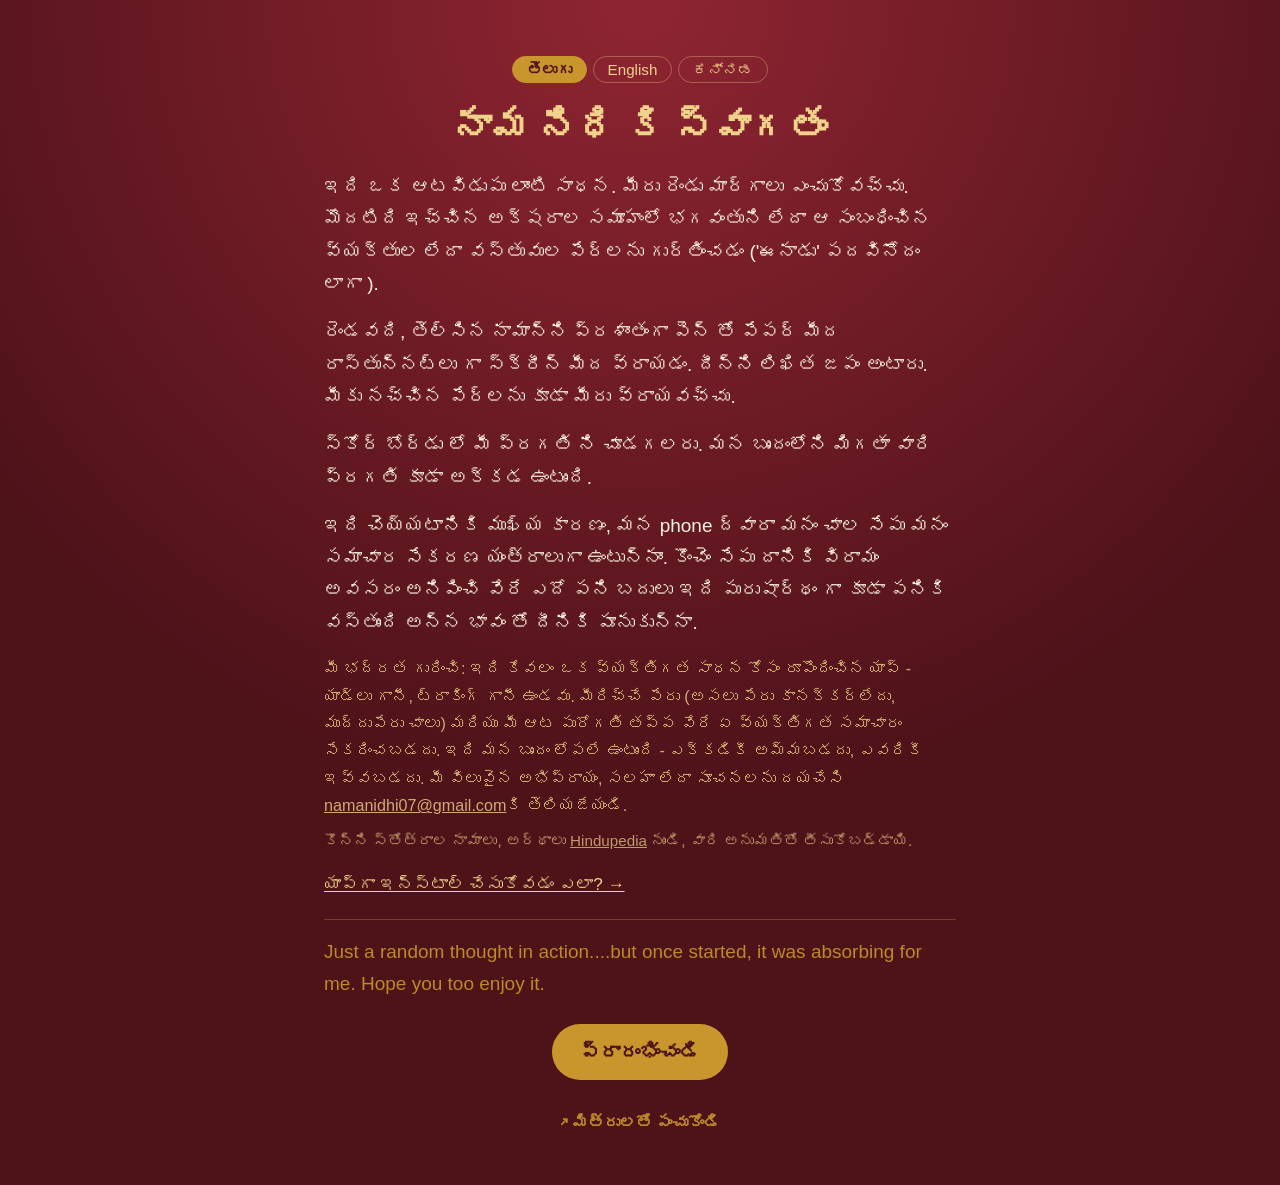
==== commit 50d4465b: "Re-attempt English cursive tracing in Likhita Japam, this time verified The last attempt (Dancing Sc" ====
--- a/index.html
+++ b/index.html
@@ -12,10 +12,10 @@
 <!-- Defense-in-depth: even if an escaping bug ever slipped a stray tag
      into rendered HTML (see js/app.js's escapeHtml), this blocks it from
      loading or running anything outside what the app itself needs. -->
-<meta http-equiv="Content-Security-Policy" content="default-src 'self'; script-src 'self' https://esm.sh; style-src 'self' 'unsafe-inline' https://fonts.googleapis.com; font-src https://fonts.gstatic.com; img-src 'self' data:; connect-src 'self' https://esm.sh https://*.supabase.co; object-src 'none'; base-uri 'self';" />
+<meta http-equiv="Content-Security-Policy" content="default-src 'self'; script-src 'self' https://esm.sh; style-src 'self' 'unsafe-inline' https://fonts.googleapis.com; font-src https://fonts.gstatic.com; img-src 'self' data:; media-src 'self' blob:; connect-src 'self' https://esm.sh https://*.supabase.co; object-src 'none'; base-uri 'self';" />
 <link rel="preconnect" href="https://fonts.googleapis.com" />
 <link rel="preconnect" href="https://fonts.gstatic.com" crossorigin />
-<link href="https://fonts.googleapis.com/css2?family=Noto+Serif+Telugu:wght@500;700&family=Noto+Sans+Telugu:wght@400;600;700&family=Noto+Serif+Kannada:wght@500;700&family=Noto+Sans+Kannada:wght@400;600;700&display=swap" rel="stylesheet" />
+<link href="https://fonts.googleapis.com/css2?family=Noto+Serif+Telugu:wght@500;700&family=Noto+Sans+Telugu:wght@400;600;700&family=Noto+Serif+Kannada:wght@500;700&family=Noto+Sans+Kannada:wght@400;600;700&family=Playwrite+US+Trad:wght@400&display=swap" rel="stylesheet" />
 <link rel="stylesheet" href="css/styles.css" />
 </head>
 <body>
--- a/css/styles.css
+++ b/css/styles.css
@@ -131,6 +131,33 @@
   font-size: 0.95rem;
 }
 
+.stats-strip {
+  display: grid;
+  grid-template-columns: 1fr 1fr;
+  gap: 12px;
+  margin: 0 0 22px;
+}
+.stat-cell {
+  text-align: center;
+  padding: 14px 8px;
+  border-radius: 16px;
+  border: 1px solid rgba(240, 210, 139, 0.3);
+  background: rgba(255, 255, 255, 0.05);
+}
+.stat-number {
+  font-size: 1.7rem;
+  font-weight: 700;
+  color: var(--gold-light);
+  font-variant-numeric: tabular-nums;
+  line-height: 1.2;
+}
+.stat-label {
+  font-size: 0.78rem;
+  color: var(--cream);
+  opacity: 0.8;
+  margin-top: 2px;
+}
+
 /* Buttons ---------------------------------------------------------- */
 
 .btn {
@@ -191,6 +218,7 @@
 }
 
 .card {
+  position: relative;
   display: block;
   width: 100%;
   text-align: right;
@@ -204,6 +232,39 @@
   box-shadow: 0 8px 20px rgba(0, 0, 0, 0.25);
 }
 .card:active { transform: scale(0.98); }
+
+.record-slot {
+  position: absolute;
+  top: 10px;
+  left: 10px;
+  display: flex;
+  gap: 6px;
+}
+.record-btn, .record-delete-btn {
+  width: 30px;
+  height: 30px;
+  padding: 6px;
+  border: 1px solid rgba(240, 210, 139, 0.35);
+  border-radius: 50%;
+  background: rgba(0, 0, 0, 0.25);
+  color: var(--gold-light);
+  cursor: pointer;
+}
+.record-btn svg, .record-delete-btn svg { display: block; width: 100%; height: 100%; }
+.record-btn:hover, .record-btn:focus-visible,
+.record-delete-btn:hover, .record-delete-btn:focus-visible { border-color: var(--gold); color: var(--gold); }
+.record-btn.recording {
+  color: var(--diamond);
+  border-color: var(--diamond);
+  animation: record-pulse 1.1s ease-in-out infinite;
+}
+@keyframes record-pulse {
+  0%, 100% { opacity: 1; }
+  50% { opacity: 0.45; }
+}
+@media (prefers-reduced-motion: reduce) {
+  .record-btn.recording { animation: none; }
+}
 
 .card .card-title {
   font-family: 'Noto Serif Telugu', 'Noto Serif Kannada', serif;
@@ -276,6 +337,17 @@
   opacity: 0.8;
 }
 .intro-screen .intro-privacy-note a {
+  color: var(--gold-light);
+  text-decoration: underline;
+  opacity: 1;
+}
+.intro-screen .intro-content-credits {
+  font-size: 0.8rem;
+  color: var(--gold-light);
+  opacity: 0.7;
+  margin-top: -8px;
+}
+.intro-screen .intro-content-credits a {
   color: var(--gold-light);
   text-decoration: underline;
   opacity: 1;
@@ -534,6 +606,50 @@
   .landscape-hint {
     display: none;
   }
+  /* Landscape trades a taller viewport for a much shorter one. The
+     canvas's actual displayed size is computed dynamically in JS (see
+     fitJapamCanvas in app.js), which measures real available width and
+     height so the whole glyph always fits on screen with nothing to
+     scroll to mid-trace - the canvas needs touch-action: none for
+     tracing and can't also forward drag gestures to the page as a
+     scroll. max-height here is just a defensive fallback in case that
+     JS sizing doesn't run for some reason; it shouldn't normally bind.
+     Heading and instructions are hidden here too - not needed once
+     already mid-session, and reclaiming that space gives the canvas
+     more headroom to grow into. Widening the frame past its normal
+     640px cap lets a short word's canvas actually use the extra width
+     landscape offers, instead of sitting narrow with blank space
+     beside it while height was the only thing capping its size. */
+  .japam-trace-screen h2,
+  .japam-trace-screen > .tagline {
+    display: none;
+  }
+  /* Pulls the screen up into #app's own top padding and tightens the
+     top bar's own margin - #app's padding is shared by every screen
+     so it can't be changed globally just for this one, but every pixel
+     reclaimed here directly becomes more height fitJapamCanvas has to
+     work with, which - since height was the tighter constraint (see
+     the fit function's bottomMargin) - is what lets the canvas grow
+     into the width landscape offers instead of stopping short of it. */
+  .japam-trace-screen {
+    margin-top: -10px;
+  }
+  .japam-trace-screen .top-bar {
+    margin-bottom: 8px;
+  }
+  .japam-trace-screen .japam-surface-frame {
+    max-width: none;
+    margin-bottom: 12px;
+  }
+  .japam-trace-screen .japam-surface-frame canvas {
+    max-width: 100%;
+    max-height: 90vh;
+    max-height: 90dvh;
+  }
+  .japam-trace-screen .japam-word {
+    margin: 8px 0 12px;
+    font-size: 1.6rem;
+  }
 }
 
 .japam-word {
@@ -640,6 +756,25 @@
   color: var(--cream);
   line-height: 1.7;
 }
+.content-credit {
+  font-size: 0.8rem;
+  color: var(--gold-light);
+  opacity: 0.7;
+}
+.content-credit a {
+  color: var(--gold-light);
+  text-decoration: underline;
+  opacity: 1;
+}
+.complete-screen .content-credit {
+  max-width: 520px;
+  margin: -10px auto 0;
+}
+.hints-panel .content-credit {
+  margin: 14px 0 0;
+  padding-top: 12px;
+  border-top: 1px solid rgba(240, 210, 139, 0.2);
+}
 
 @media (max-width: 420px) {
   html, body { font-size: 17px; }
